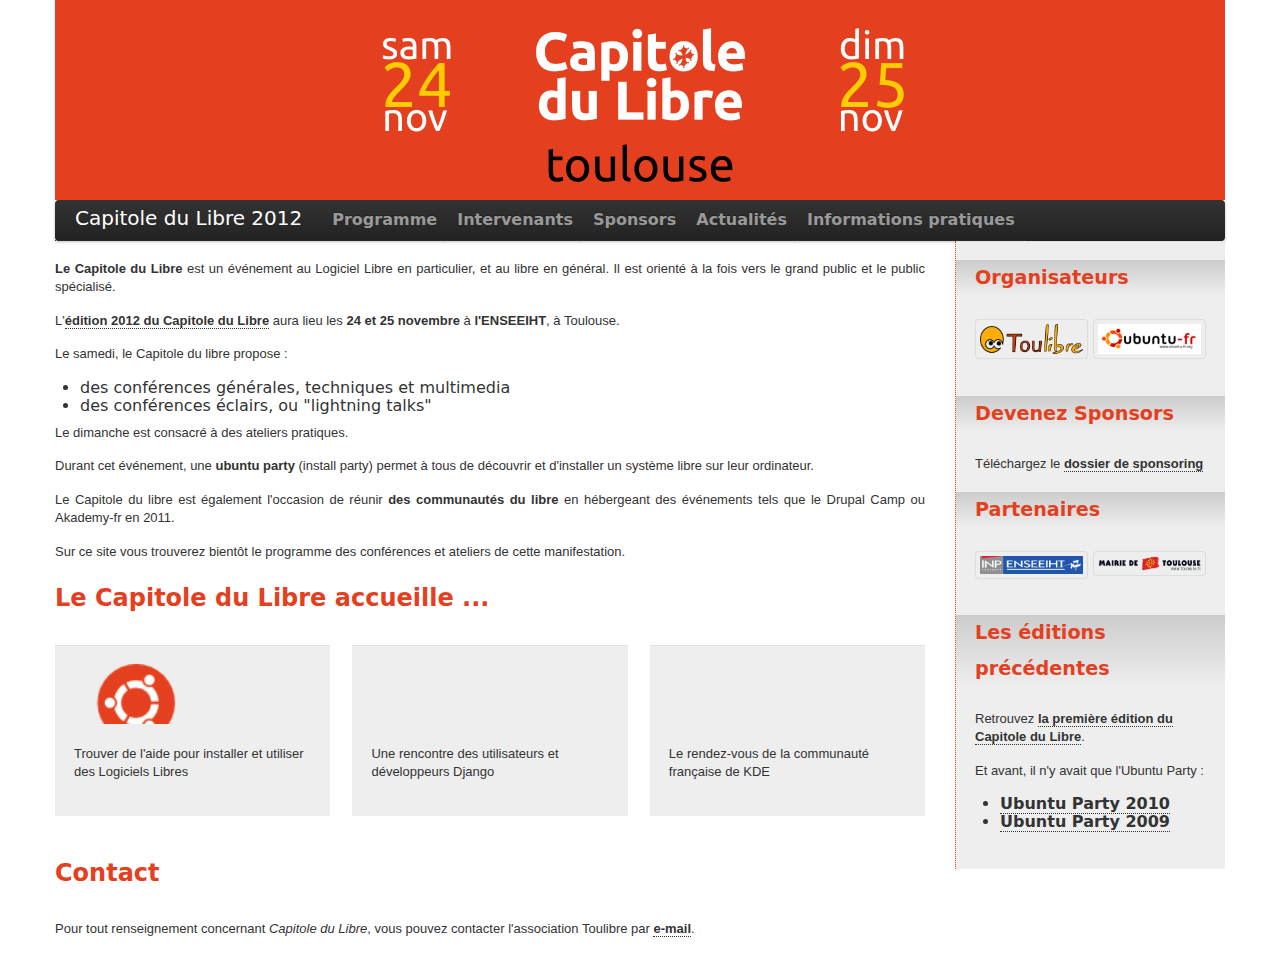
==== 2012/index.html @ dafd65d4 "Barre de navigation." ====
<html>
    
    <head>
    <meta http-equiv="content-type" content="text/html; charset=utf-8">
    <title>Capitole du Libre 2012</title>

	<meta name="keywords" content="toulouse, toulibre, drupal, ubuntu, kde, akademy, drupalcamp, ubuntu-party, logiciel libre">
    <meta name="description" content="Le Capitole du libre est l'événement toulousain majeur autour du Logiciel Libre. L'édition 2012 aura lieu les 24 et 25 novembre. ">
    <meta content="index,follow" name="robots">
    <link href="images/favicon.ico" rel="shortcut icon">
    <link href="css/bootstrap.min.css" type="text/css" rel="stylesheet" media="all">
    <link href="css/bootstrap-responsive.min.css" type="text/css" rel="stylesheet" media="all">
    <link href="css/styles.css" type="text/css" rel="stylesheet" media="screen">

    <link rel="profile" href="http://microformats.org/profile/hcalendar">

    </head>
<body>

<div class="container">

	<div class="row">
        <div id="header" class="span12">
            <a href="#" alt="accueil"><img src="images/logo-cdl2012.png" class="align-center" alt="Logo capitole du libre" /></a>
            <h1 class="hidden">Capitole du Libre</h1>
            <p class="hidden">24-25 novembre 2012</p>
            <p class="hidden">ENSEEIHT, Toulouse</p>
        </div>
	</div><!-- end #header -->
    
    <div class="navbar">
        <div class="navbar-inner">
            <div class="container">
                <a href="#" class="brand">Capitole du Libre 2012</a>
                <ul class="nav">
                    <li><a href="#">Programme</a></li>
                    <li><a href="#">Intervenants</a></li>
                    <li><a href="#">Sponsors</a></li>
                    <li><a href="#">Actualités</a></li>
                    <li><a href="#">Informations pratiques</a></li>
                </ul>
            </div>
        </div>
    </div>
    
	<div id="main" class="row">
        <div id="content" class="span9">
        
<!--
        <div class="row-fluid">
            <div class="span6">
-->
                <section id="description" class="vevent">
                    <p><strong class="summary">Le Capitole du Libre</strong> est un événement au Logiciel Libre en particulier, et au libre en général. Il est orienté à la fois vers le grand public et le public spécialisé.</p>
                    <p>L'<a href="http://www.capitoledulibre.org/2012/" class="url" name="Capitole du libre 2012" title="Capitole du libre 2012">édition 2012 du Capitole du Libre</a> aura lieu les <strong class="dtstart">24 et 25 novembre</strong> à <strong>l'ENSEEIHT</strong>, à Toulouse.</p>
                    
                    <p>Le samedi, le Capitole du libre propose&nbsp;:</p>
                    <ul>
                        <li>des conférences générales, techniques et multimedia</li>
                        <li>des conférences éclairs, ou "lightning talks"</li>
                    </ul>
                    <p>Le dimanche est consacré à des ateliers pratiques.</p>
                    <p>Durant cet événement, une <strong>ubuntu party</strong> (install party) permet à tous de découvrir et d'installer un système libre sur leur ordinateur.</p>
                    <p>Le Capitole du libre est également l'occasion de réunir <strong>des communautés du libre</strong> en hébergeant des événements tels que le Drupal Camp ou Akademy-fr en 2011.</p>
                    <p>Sur ce site vous trouverez bientôt le programme des conférences et ateliers de cette manifestation.</p>
                </section>
<!--            </div>

            <div class="span6">
                <section id="actus">
                </section>
            </div>

        </div>
-->            
        <section id="community-events">
        <h2>Le Capitole du Libre accueille ...</h2>
        <div class="community-events row-fluid">
            <div id="upt" class="community-event span4">
                <div class="well">
                <h3 class="hide-text">Ubuntu Party</h3>
                <p>Trouver de l'aide pour installer et utiliser des Logiciels Libres</p>
                </div>
            </div>
            
            <div id="djangofr" class="community-event span4">
                <div class="well">
                <h3 class="hide-text">Rencontre Django FR</h3>
                <p>Une rencontre des utilisateurs et développeurs Django</p>
                </div>
            </div>

            <div id="akademyfr" class="community-event span4">
                <div class="well">
                <h3 class="hide-text">Akademy-fr</h3>
                <p>Le rendez-vous de la communauté française de KDE</p>
                </div>
            </div>
        </div>
        </section>

        <section id="infos">
            <h2>Contact</h2>
            <p>Pour tout renseignement concernant <em>Capitole du Libre</em>, vous pouvez contacter l'association Toulibre par <a href="mailto:contact@toulibre.org">e-mail</a>.</p>
        </section>
            
        </div><!-- end #content -->
        <div id="sidebar" class="span3">
            <div class="well ">
            <section id="orga">
                <h2>Organisateurs</h2>
                <ul class="logos thumbnails row-fluid">
                    <li class="span6"><a class="thumbnail" href="http://www.toulibre.org/" target="_blank">
                        <img src="images/toulibre.png" width="155" height="45" alt="logo Toulibre"></a></li>
                    <li class="span6"><a class="thumbnail" href="http://www.ubuntu-fr.org/" target="_blank">
                        <img src="images/ubuntu-fr.png" width="155" height="46" alt="logo ubuntu-fr"></a></li>
                </ul>

            </section>
           
<!--        <section id="sponsors">
                <h2>Sponsors</h2>
     
                <ul class="logos thumbnails row-fluid">

                    <li class="span6"><a class="thumbnail" href="http://www.toulouse.fr/" target="_blank">
                        <img src="images/logo-toulouse.png" width="150" height="22" alt="Logo Toulouse" /></a></li>
                </ul>
            </section>
-->
            <section id="devenir-sponsors">
                <h2>Devenez Sponsors</h2>
                <p>Téléchargez le <a href="files/capitole-du-libre-sponsoring.pdf" title="Dossier de sponsoring du Capitole du libre" alt="Dossier de sponsoring du Capitole du libre">dossier de sponsoring</a></p>
            </section>
            
            <section id="partners">
                <h2>Partenaires</h2>
                <ul class="logos thumbnails row-fluid">

                    <li class="span6"><a class="thumbnail" href="http://www.enseeiht.fr/" target="_blank">
                        <img src="images/enseeiht.png" width="155" height="27" alt="Logo ENSEEIHT" /></a></li>
                    <li class="span6"><a class="thumbnail" href="http://www.toulouse.fr/" target="_blank">
                        <img src="images/logo-toulouse.png" width="150" height="22" alt="Logo Toulouse" /></a></li>
                </ul>
            </section>
            
            <section id="editions-precedentes">
                <h2>Les éditions précédentes</h2>
                <p>Retrouvez <a href="/2011" alt="Capitole du libre 2011">la première édition du Capitole du Libre</a>.</p>
                <p>Et avant, il n'y avait que l'Ubuntu Party&nbsp;:</p>
                <ul>
                    <li><a href="http://www.toulibre.org/ubuntuparty2010" alt="Ubuntu Party 2010">Ubuntu Party 2010</a></li>
                    <li><a href="http://www.toulibre.org/ubuntuparty2009" alt="Ubuntu Party 2009">Ubuntu Party 2009</a></li>			
                </ul>
            </section>
            
            </div>
            
        </div><!-- end #sidebar -->
    </div>
</div>

</body></html>
---- 2012/css/styles.css ----
body {
	font-family: sans;
	font-size: 100%;
	margin-top: 0;
    color: #333;
}
a:link, a:visited {
	color: #333;
	font-weight: bold;
	text-decoration: none;
	border-bottom: 1px dotted #333;
}
a:hover {
	color: #E4401F;
	border-bottom:1px dotted #E4401F;
}


#header a,
.logos a {
    border-bottom: 0px;
}

section, p, h1, h2, h3, h4, h5, h6 {
    margin-bottom: 1.2em;
}
h1, h2 { color: #E4401F; }

.hidden {
    font: 0pt/0 a;
    margin-top: -1px;
    margin-left: -1px;
    color: transparent;
}
.navbar {
    margin-bottom: 0;
}

/* homepage *
  --------- */

#cdl2012 p {
	text-align: center;
	background: #e4401f;
    -moz-box-shadow: -10px 10px 10px 0px #9b9b9b;
    -webkit-box-shadow: -10px 10px 10px 0px #9b9b9b;
    -o-box-shadow: -10px 10px 10px 0px #9b9b9b;
    box-shadow: -10px 10px 10px 0px #9b9b9b;
    -o-border-radius: 10px;
    -moz-border-radius: 10px;
    -webkit-border-radius: 10px;
    border-radius: 10px;
	padding: 1em 0.5em;
	height: 50px;
}
#cdl2012 p a {
	display: block;
	font-size: 1.3em;
	border-bottom: none;
	color: #FFFFFF;
	line-height: 1.5em;
}
#cdl2012 p a span {
	display: block;
	color: #ffcc00;
}
#cdl2012 p a:hover span {
	font-size: 1.5em;
}

/* header *
  ------- */
  
#header {
	text-align: center;
	background-color: #E4401F;
	min-height: auto;
}
#header img {
	max-width: 100%;
}
#header, #header h1, #header h2 {
	color: #FFFFFF;
}

/* content *
  -------- */

#content {
    padding-top: 19px;
}
#description {
	text-align: justify;
	line-height: 150%;
}
#infos {
	clear: both;
}

.community-event h3 {
    background: url('../images/upt.png') no-repeat top center transparent;
    background-size: 90% auto;
    height: 60px;
}
#djangofr h3 {
	background-image: url('../images/django-fr.png');
}
#akademyfr h3 {
	background-image: url('../images/akademy-fr.png');
}
#upt h3 {
	background-image: url('../images/upt.png');
}

/* sidebar *
  -------- */

#sidebar .well {
    border-left: 1px dotted #E4401F;
}
.well {
    border: none;
    -o-border-radius: 0;
    -moz-border-radius: 0;
    -webkit-border-radius: 0;
    border-radius: 0;
    background-color: #eeeeee;
}
#sidebar h2 {
    font-size: 1.2em;
    background-color: #eeeeee;
    margin-left: -19px;
    margin-right: -19px;
    padding-left: 19px;
    padding-right: 19px;
    background: #cccccc; /* Old browsers */
    background: -moz-linear-gradient(top,  #cccccc 0%, #eeeeee 100%); /* FF3.6+ */
    background: -webkit-gradient(linear, left top, left bottom, color-stop(0%,#cccccc), color-stop(100%,#eeeeee)); /* Chrome,Safari4+ */
    background: -webkit-linear-gradient(top,  #cccccc 0%,#eeeeee 100%); /* Chrome10+,Safari5.1+ */
    background: -o-linear-gradient(top,  #cccccc 0%,#eeeeee 100%); /* Opera 11.10+ */
    background: -ms-linear-gradient(top,  #cccccc 0%,#eeeeee 100%); /* IE10+ */
    background: linear-gradient(to bottom,  #cccccc 0%,#eeeeee 100%); /* W3C */
    filter: progid:DXImageTransform.Microsoft.gradient( startColorstr='#cccccc', endColorstr='#eeeeee',GradientType=0 ); /* IE6-9 */
}
.thumbnails.row-fluid {
    margin-left: 0;
}

.image-left {
	float: left; 
	margin: 0 1em 0.5em 0;
	font-size: 85%;
	font-style: italic;
}
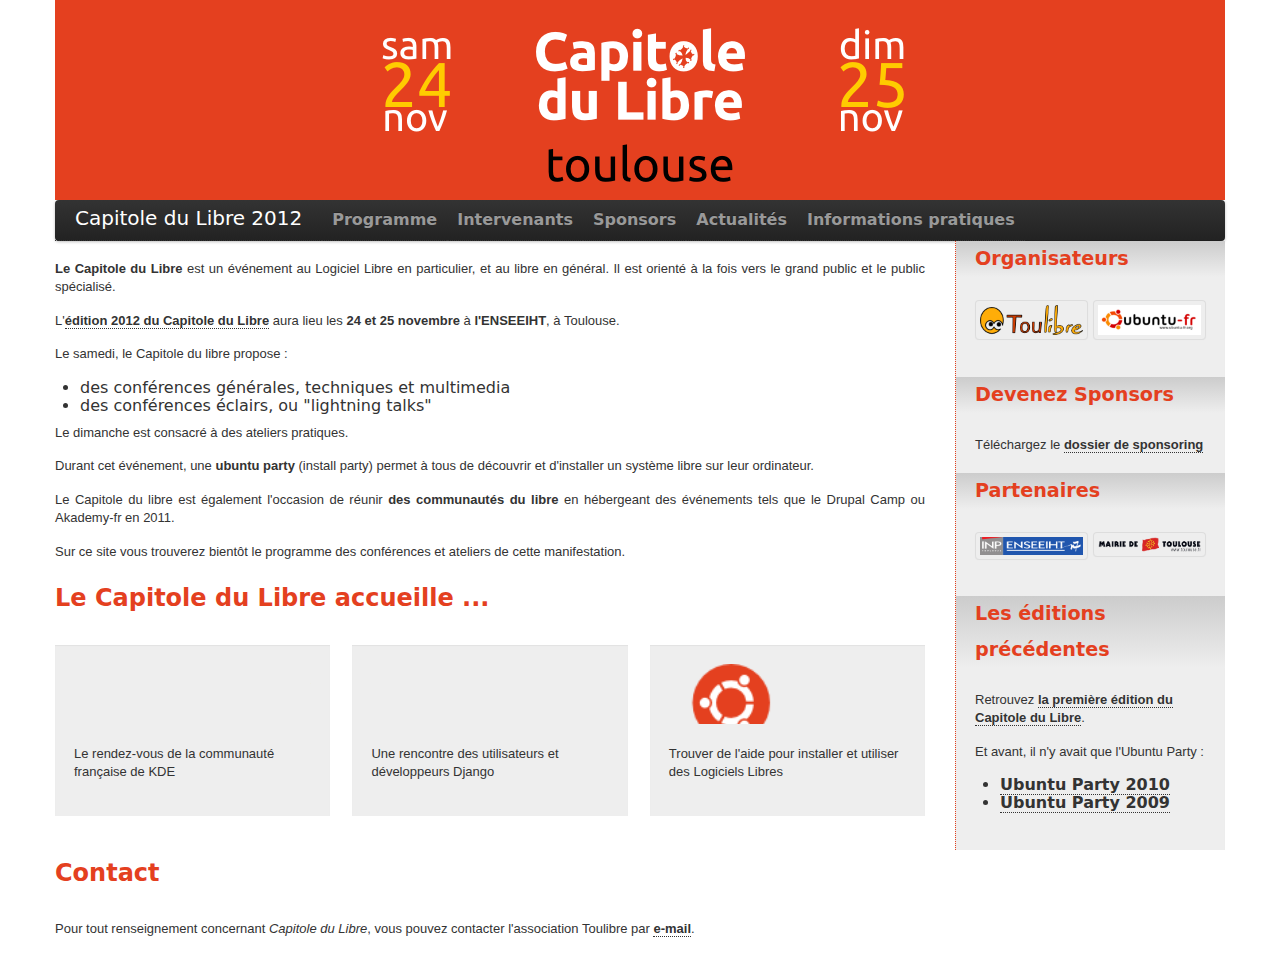
==== commit 4a5186f2: "Inverse akademyfr et ubuntuparty." ====
--- a/2012/index.html
+++ b/2012/index.html
@@ -76,6 +76,19 @@
         <section id="community-events">
         <h2>Le Capitole du Libre accueille ...</h2>
         <div class="community-events row-fluid">
+            <div id="akademyfr" class="community-event span4">
+                <div class="well">
+                <h3 class="hide-text">Akademy-fr</h3>
+                <p>Le rendez-vous de la communauté française de KDE</p>
+                </div>
+            </div>
+            <div id="djangofr" class="community-event span4">
+                <div class="well">
+                <h3 class="hide-text">Rencontre Django FR</h3>
+                <p>Une rencontre des utilisateurs et développeurs Django</p>
+                </div>
+            </div>
+
             <div id="upt" class="community-event span4">
                 <div class="well">
                 <h3 class="hide-text">Ubuntu Party</h3>
@@ -83,19 +96,6 @@
                 </div>
             </div>
             
-            <div id="djangofr" class="community-event span4">
-                <div class="well">
-                <h3 class="hide-text">Rencontre Django FR</h3>
-                <p>Une rencontre des utilisateurs et développeurs Django</p>
-                </div>
-            </div>
-
-            <div id="akademyfr" class="community-event span4">
-                <div class="well">
-                <h3 class="hide-text">Akademy-fr</h3>
-                <p>Le rendez-vous de la communauté française de KDE</p>
-                </div>
-            </div>
         </div>
         </section>
 
--- a/2012/css/styles.css
+++ b/2012/css/styles.css
@@ -117,6 +117,7 @@
 
 #sidebar .well {
     border-left: 1px dotted #E4401F;
+    padding-top: 0px;
 }
 .well {
     border: none;
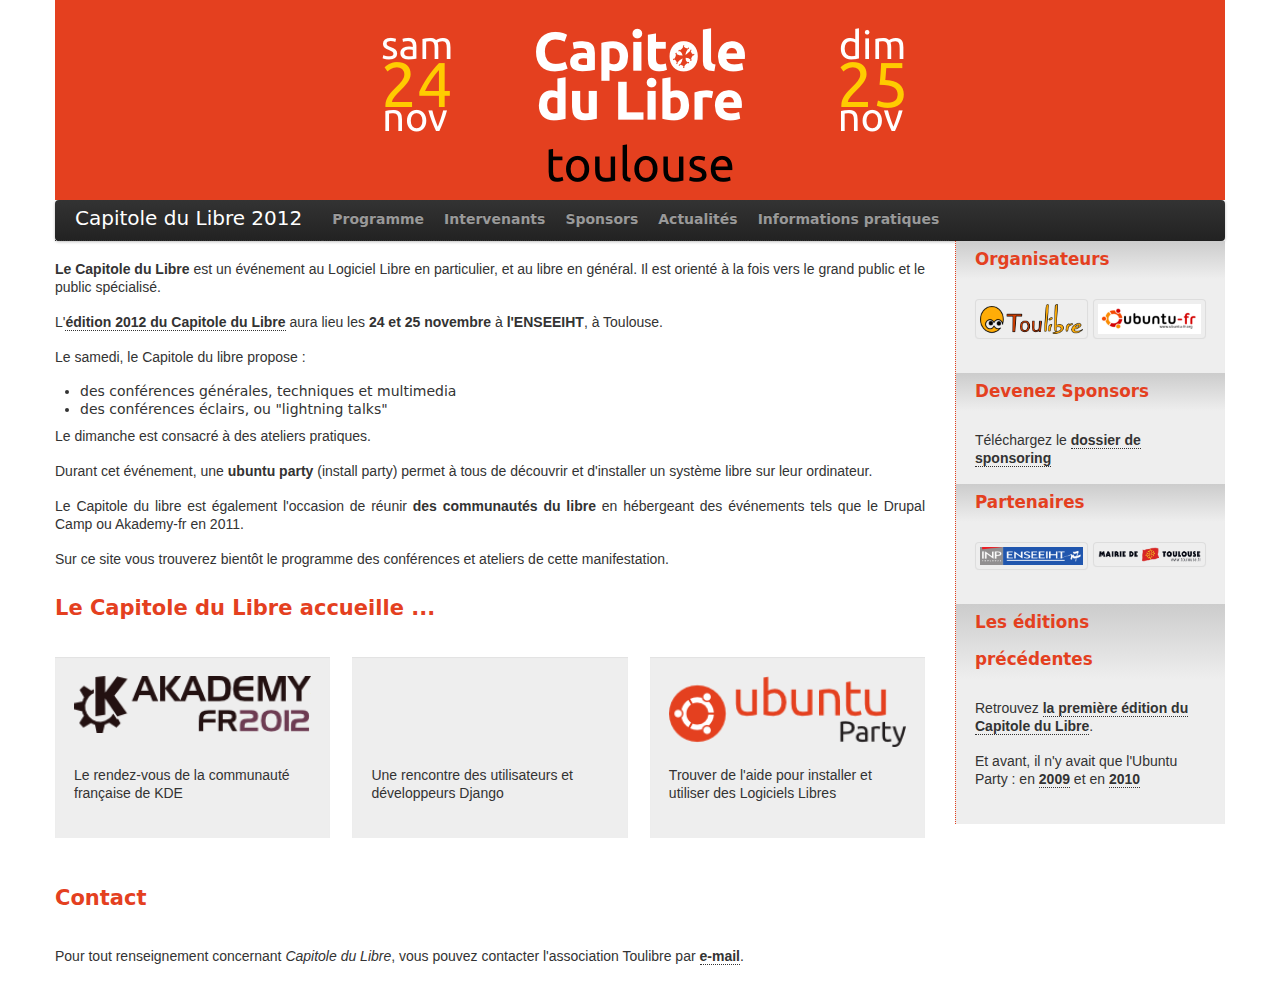
==== commit 73e00a95: "FIX font size." ====
--- a/2012/index.html
+++ b/2012/index.html
@@ -147,11 +147,7 @@
             <section id="editions-precedentes">
                 <h2>Les éditions précédentes</h2>
                 <p>Retrouvez <a href="/2011" alt="Capitole du libre 2011">la première édition du Capitole du Libre</a>.</p>
-                <p>Et avant, il n'y avait que l'Ubuntu Party&nbsp;:</p>
-                <ul>
-                    <li><a href="http://www.toulibre.org/ubuntuparty2010" alt="Ubuntu Party 2010">Ubuntu Party 2010</a></li>
-                    <li><a href="http://www.toulibre.org/ubuntuparty2009" alt="Ubuntu Party 2009">Ubuntu Party 2009</a></li>			
-                </ul>
+                <p>Et avant, il n'y avait que l'Ubuntu Party&nbsp;: en <a href="http://www.toulibre.org/ubuntuparty2009" alt="Ubuntu Party 2009">2009</a> et en <a href="http://www.toulibre.org/ubuntuparty2010" alt="Ubuntu Party 2010">2010</a></p>
             </section>
             
             </div>
--- a/2012/css/styles.css
+++ b/2012/css/styles.css
@@ -1,155 +1,211 @@
 body {
-	font-family: sans;
-	font-size: 100%;
-	margin-top: 0;
-    color: #333;
+  font-family: sans;
+  font-size: 14px;
+  margin-top: 0;
+  color: #333;
 }
 a:link, a:visited {
-	color: #333;
-	font-weight: bold;
-	text-decoration: none;
-	border-bottom: 1px dotted #333;
+  color: #333;
+  font-weight: bold;
+  text-decoration: none;
+  border-bottom: 1px dotted #333;
 }
 a:hover {
-	color: #E4401F;
-	border-bottom:1px dotted #E4401F;
-}
-
+  color: #E4401F;
+  border-bottom:1px dotted #E4401F;
+}
+p,
+h1,
+h2,
+h3,
+h4,
+h5,
+h6 {
+  margin-bottom: 1.2em;
+}
+p {
+  font-size: 100%;
+}
+p small {
+  font-size: 62.75%;
+}
+h1 {
+  font-size: 187.5%;
+  line-height: 2.25em;
+}
+h1 small {
+  font-size: 112.5%;
+}
+h2 {
+  font-size: 150%;
+  line-height: 2.25em;
+}
+h2 small {
+  font-size: 112.5%;
+}
+h3 {
+  line-height: 1.6875em;
+  font-size: 112.5%;
+}
+h3 small {
+  font-size: 87.5%;
+}
+h4,
+h5,
+h6 {
+  line-height: 1.125em;
+}
+h4 {
+  font-size: 100%;
+}
+h4 small {
+  font-size: 75%;
+}
+h5 {
+  font-size: 75%;
+}
+h6 {
+  font-size: 68.75%;
+  color: #999999;
+  text-transform: uppercase;
+}
 
 #header a,
 .logos a {
-    border-bottom: 0px;
+  border-bottom: 0px;
 }
 
 section, p, h1, h2, h3, h4, h5, h6 {
-    margin-bottom: 1.2em;
+  margin-bottom: 1.2em;
 }
 h1, h2 { color: #E4401F; }
 
 .hidden {
-    font: 0pt/0 a;
-    margin-top: -1px;
-    margin-left: -1px;
-    color: transparent;
+  font: 0pt/0 a;
+  margin-top: -1px;
+  margin-left: -1px;
+  color: transparent;
 }
 .navbar {
-    margin-bottom: 0;
+  margin-bottom: 0;
 }
 
 /* homepage *
   --------- */
 
 #cdl2012 p {
-	text-align: center;
-	background: #e4401f;
-    -moz-box-shadow: -10px 10px 10px 0px #9b9b9b;
-    -webkit-box-shadow: -10px 10px 10px 0px #9b9b9b;
-    -o-box-shadow: -10px 10px 10px 0px #9b9b9b;
-    box-shadow: -10px 10px 10px 0px #9b9b9b;
-    -o-border-radius: 10px;
-    -moz-border-radius: 10px;
-    -webkit-border-radius: 10px;
-    border-radius: 10px;
-	padding: 1em 0.5em;
-	height: 50px;
+  text-align: center;
+  background: #e4401f;
+  -moz-box-shadow: -10px 10px 10px 0px #9b9b9b;
+  -webkit-box-shadow: -10px 10px 10px 0px #9b9b9b;
+  -o-box-shadow: -10px 10px 10px 0px #9b9b9b;
+  box-shadow: -10px 10px 10px 0px #9b9b9b;
+  -o-border-radius: 10px;
+  -moz-border-radius: 10px;
+  -webkit-border-radius: 10px;
+  border-radius: 10px;
+  padding: 1em 0.5em;
+  height: 50px;
 }
 #cdl2012 p a {
-	display: block;
-	font-size: 1.3em;
-	border-bottom: none;
-	color: #FFFFFF;
-	line-height: 1.5em;
+  display: block;
+  font-size: 1.3em;
+  border-bottom: none;
+  color: #FFFFFF;
+  line-height: 1.5em;
 }
 #cdl2012 p a span {
-	display: block;
-	color: #ffcc00;
+  display: block;
+  color: #ffcc00;
 }
 #cdl2012 p a:hover span {
-	font-size: 1.5em;
+  font-size: 1.5em;
 }
 
 /* header *
   ------- */
   
 #header {
-	text-align: center;
-	background-color: #E4401F;
-	min-height: auto;
+  text-align: center;
+  background-color: #E4401F;
+  min-height: auto;
 }
 #header img {
-	max-width: 100%;
+  max-width: 100%;
 }
 #header, #header h1, #header h2 {
-	color: #FFFFFF;
+  color: #FFFFFF;
 }
 
 /* content *
   -------- */
 
 #content {
-    padding-top: 19px;
+  padding-top: 19px;
 }
 #description {
-	text-align: justify;
-	line-height: 150%;
+  text-align: justify;
+  line-height: 150%;
 }
 #infos {
-	clear: both;
+  clear: both;
 }
 
 .community-event h3 {
-    background: url('../images/upt.png') no-repeat top center transparent;
-    background-size: 90% auto;
-    height: 60px;
+  background: url('../images/upt.png') no-repeat top center transparent;
+  background-size: 100% auto;
+  min-height: 90px;
+  max-width: 300px;
+  margin-bottom: 0;
 }
 #djangofr h3 {
-	background-image: url('../images/django-fr.png');
+  background-image: url('../images/django-fr.png');
 }
 #akademyfr h3 {
-	background-image: url('../images/akademy-fr.png');
+  background-image: url('../images/akademy-fr.png');
 }
 #upt h3 {
-	background-image: url('../images/upt.png');
+  background-image: url('../images/upt.png');
 }
 
 /* sidebar *
   -------- */
 
 #sidebar .well {
-    border-left: 1px dotted #E4401F;
-    padding-top: 0px;
+  border-left: 1px dotted #E4401F;
+  padding-top: 0px;
 }
 .well {
-    border: none;
-    -o-border-radius: 0;
-    -moz-border-radius: 0;
-    -webkit-border-radius: 0;
-    border-radius: 0;
-    background-color: #eeeeee;
+  border: none;
+  -o-border-radius: 0;
+  -moz-border-radius: 0;
+  -webkit-border-radius: 0;
+  border-radius: 0;
+  background-color: #eeeeee;
 }
 #sidebar h2 {
-    font-size: 1.2em;
-    background-color: #eeeeee;
-    margin-left: -19px;
-    margin-right: -19px;
-    padding-left: 19px;
-    padding-right: 19px;
-    background: #cccccc; /* Old browsers */
-    background: -moz-linear-gradient(top,  #cccccc 0%, #eeeeee 100%); /* FF3.6+ */
-    background: -webkit-gradient(linear, left top, left bottom, color-stop(0%,#cccccc), color-stop(100%,#eeeeee)); /* Chrome,Safari4+ */
-    background: -webkit-linear-gradient(top,  #cccccc 0%,#eeeeee 100%); /* Chrome10+,Safari5.1+ */
-    background: -o-linear-gradient(top,  #cccccc 0%,#eeeeee 100%); /* Opera 11.10+ */
-    background: -ms-linear-gradient(top,  #cccccc 0%,#eeeeee 100%); /* IE10+ */
-    background: linear-gradient(to bottom,  #cccccc 0%,#eeeeee 100%); /* W3C */
-    filter: progid:DXImageTransform.Microsoft.gradient( startColorstr='#cccccc', endColorstr='#eeeeee',GradientType=0 ); /* IE6-9 */
+  font-size: 1.2em;
+  background-color: #eeeeee;
+  margin-left: -19px;
+  margin-right: -19px;
+  padding-left: 19px;
+  padding-right: 19px;
+  background: #cccccc; /* Old browsers */
+  background: -moz-linear-gradient(top,  #cccccc 0%, #eeeeee 100%); /* FF3.6+ */
+  background: -webkit-gradient(linear, left top, left bottom, color-stop(0%,#cccccc), color-stop(100%,#eeeeee)); /* Chrome,Safari4+ */
+  background: -webkit-linear-gradient(top,  #cccccc 0%,#eeeeee 100%); /* Chrome10+,Safari5.1+ */
+  background: -o-linear-gradient(top,  #cccccc 0%,#eeeeee 100%); /* Opera 11.10+ */
+  background: -ms-linear-gradient(top,  #cccccc 0%,#eeeeee 100%); /* IE10+ */
+  background: linear-gradient(to bottom,  #cccccc 0%,#eeeeee 100%); /* W3C */
+  filter: progid:DXImageTransform.Microsoft.gradient( startColorstr='#cccccc', endColorstr='#eeeeee',GradientType=0 ); /* IE6-9 */
 }
 .thumbnails.row-fluid {
-    margin-left: 0;
+  margin-left: 0;
 }
 
 .image-left {
-	float: left; 
-	margin: 0 1em 0.5em 0;
-	font-size: 85%;
-	font-style: italic;
-}
+  float: left; 
+  margin: 0 1em 0.5em 0;
+  font-size: 85%;
+  font-style: italic;
+}
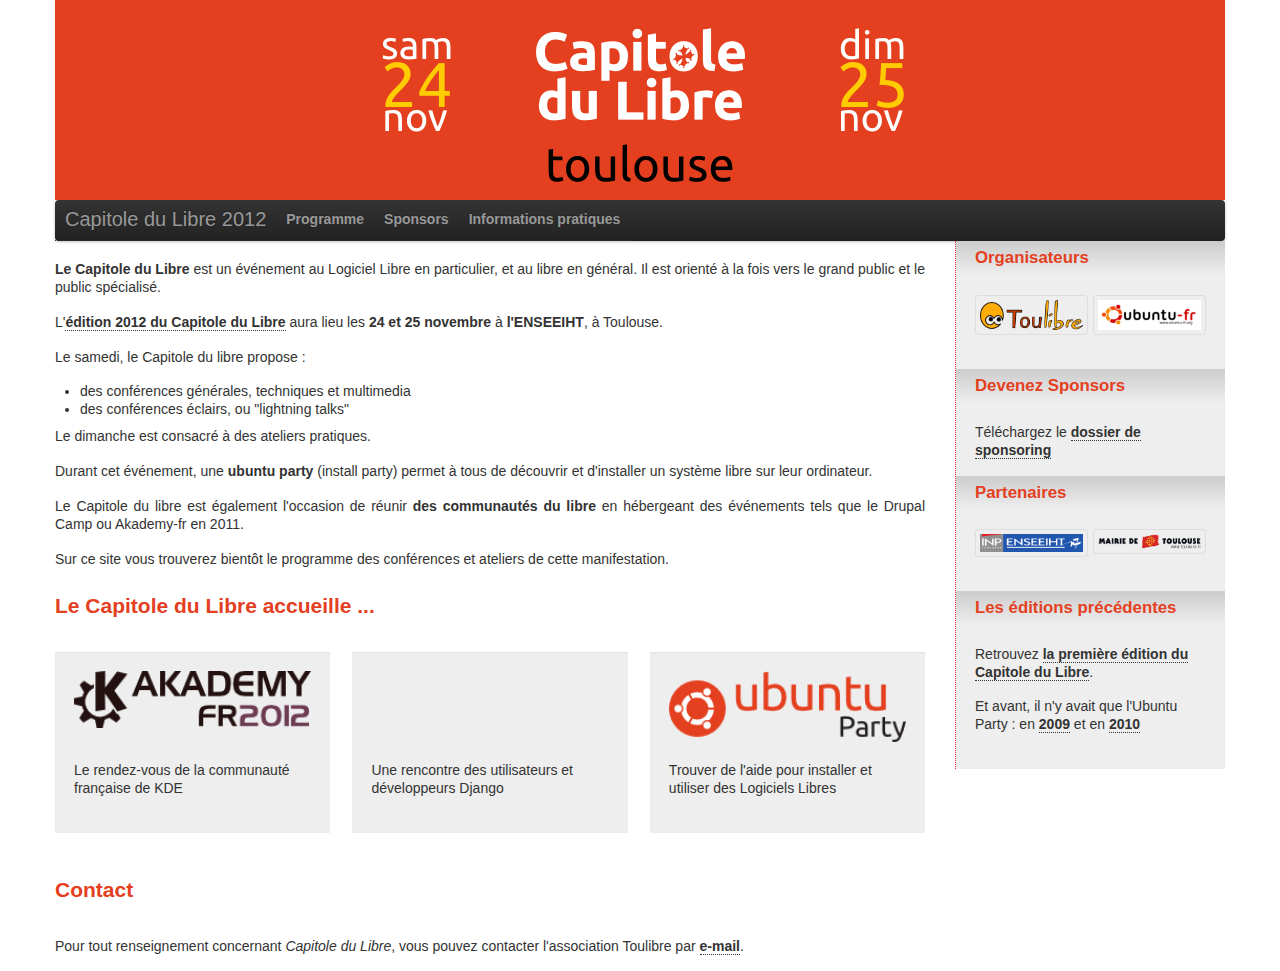
==== commit ce7be520: "Page informations." ====
--- a/2012/index.html
+++ b/2012/index.html
@@ -31,13 +31,13 @@
     <div class="navbar">
         <div class="navbar-inner">
             <div class="container">
-                <a href="#" class="brand">Capitole du Libre 2012</a>
                 <ul class="nav">
-                    <li><a href="#">Programme</a></li>
-                    <li><a href="#">Intervenants</a></li>
-                    <li><a href="#">Sponsors</a></li>
-                    <li><a href="#">Actualités</a></li>
-                    <li><a href="#">Informations pratiques</a></li>
+					<li><a href="index.html" class="brand">Capitole du Libre 2012</a></li>
+                    <li><a href="programme.html">Programme</a></li>
+                    <!--<li><a href="intervenants.html">Intervenants</a></li>-->
+                    <li><a href="sponsors.html">Sponsors</a></li>
+                    <!--<li><a href="actualites.html">Actualités</a></li>-->
+                    <li><a href="infos.html">Informations pratiques</a></li>
                 </ul>
             </div>
         </div>
--- a/2012/css/styles.css
+++ b/2012/css/styles.css
@@ -1,5 +1,4 @@
 body {
-  font-family: sans;
   font-size: 14px;
   margin-top: 0;
   color: #333;
@@ -21,7 +20,7 @@
 h4,
 h5,
 h6 {
-  margin-bottom: 1.2em;
+  margin-bottom: 0.75em;
 }
 p {
   font-size: 100%;
@@ -31,14 +30,14 @@
 }
 h1 {
   font-size: 187.5%;
-  line-height: 2.25em;
+  line-height: 2em;
 }
 h1 small {
   font-size: 112.5%;
 }
 h2 {
   font-size: 150%;
-  line-height: 2.25em;
+  line-height: 2em;
 }
 h2 small {
   font-size: 112.5%;
@@ -69,7 +68,12 @@
   color: #999999;
   text-transform: uppercase;
 }
-
+li {
+  font-size: 100%;
+}
+ul ul li {
+	list-style-type: circle;
+}
 #header a,
 .logos a {
   border-bottom: 0px;
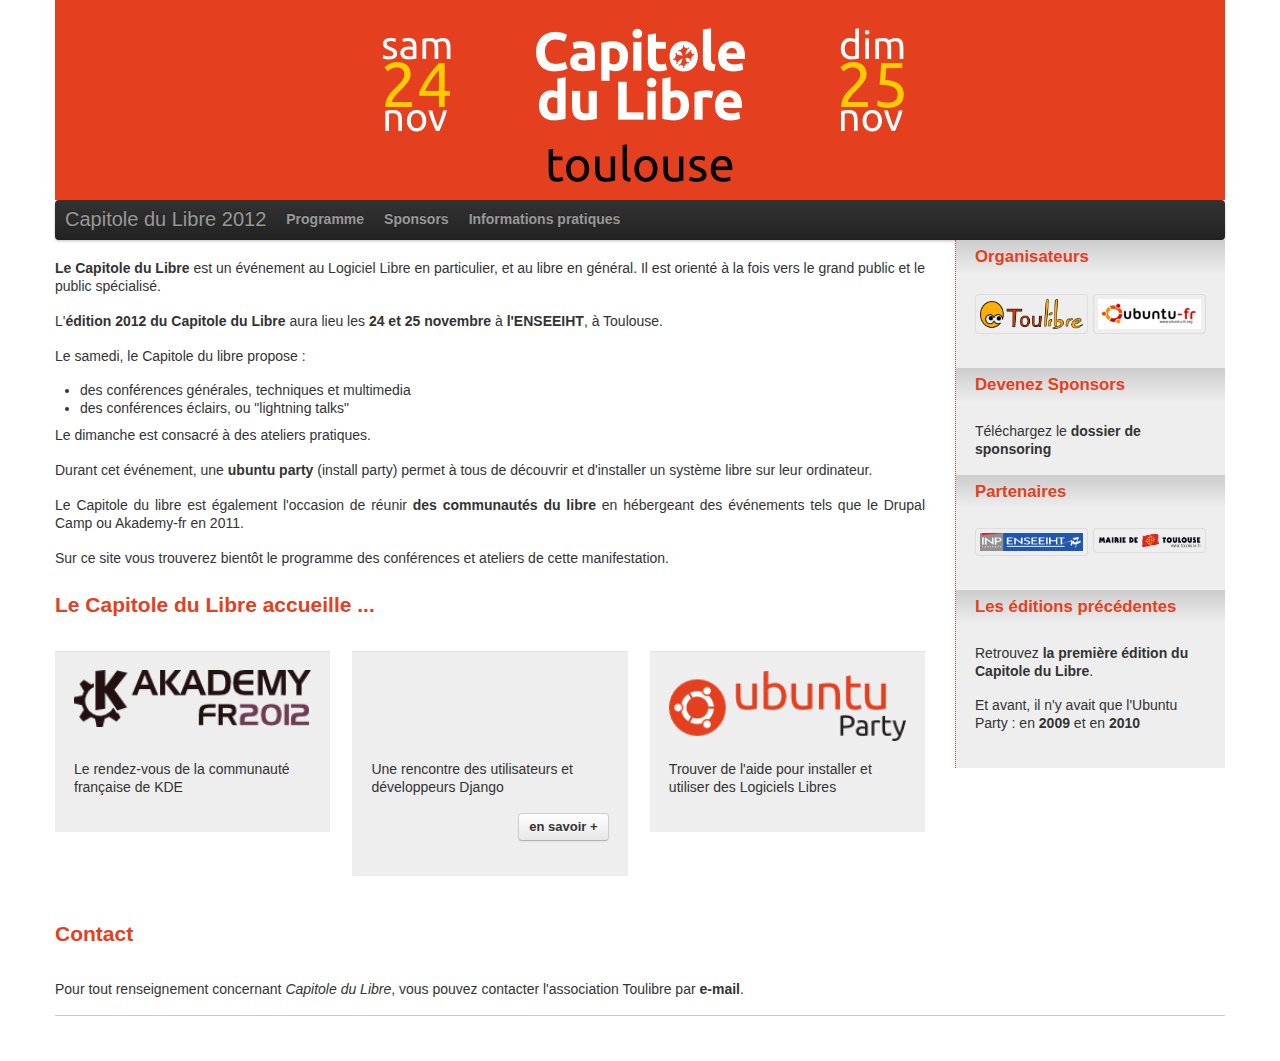
==== commit ca34bcab: "Ajout lien Django rencontres, ajout footer." ====
--- a/2012/index.html
+++ b/2012/index.html
@@ -86,6 +86,7 @@
                 <div class="well">
                 <h3 class="hide-text">Rencontre Django FR</h3>
                 <p>Une rencontre des utilisateurs et développeurs Django</p>
+                <p class="align-right"><a class="btn" target="_blank" href="http://rencontres.django-fr.org/2012/tolosa/" alt="Rencontres Django 2012: Tolosa">en savoir +</a></p>
                 </div>
             </div>
 
@@ -153,7 +154,11 @@
             </div>
             
         </div><!-- end #sidebar -->
-    </div>
+    </div><!-- end #main -->
+    
+    <footer class="footer">
+		<p></p>
+    </footer>
 </div>
 
 </body></html>
--- a/2012/css/styles.css
+++ b/2012/css/styles.css
@@ -6,12 +6,9 @@
 a:link, a:visited {
   color: #333;
   font-weight: bold;
-  text-decoration: none;
-  border-bottom: 1px dotted #333;
 }
 a:hover {
   color: #E4401F;
-  border-bottom:1px dotted #E4401F;
 }
 p,
 h1,
@@ -92,6 +89,9 @@
 }
 .navbar {
   margin-bottom: 0;
+}
+.align-right {
+  text-align: right;
 }
 
 /* homepage *
@@ -213,3 +213,11 @@
   font-size: 85%;
   font-style: italic;
 }
+
+/* Footer *
+ * ------ */
+
+footer {
+	padding: 1em 0;
+	border-top: 1px solid #CCC;
+}
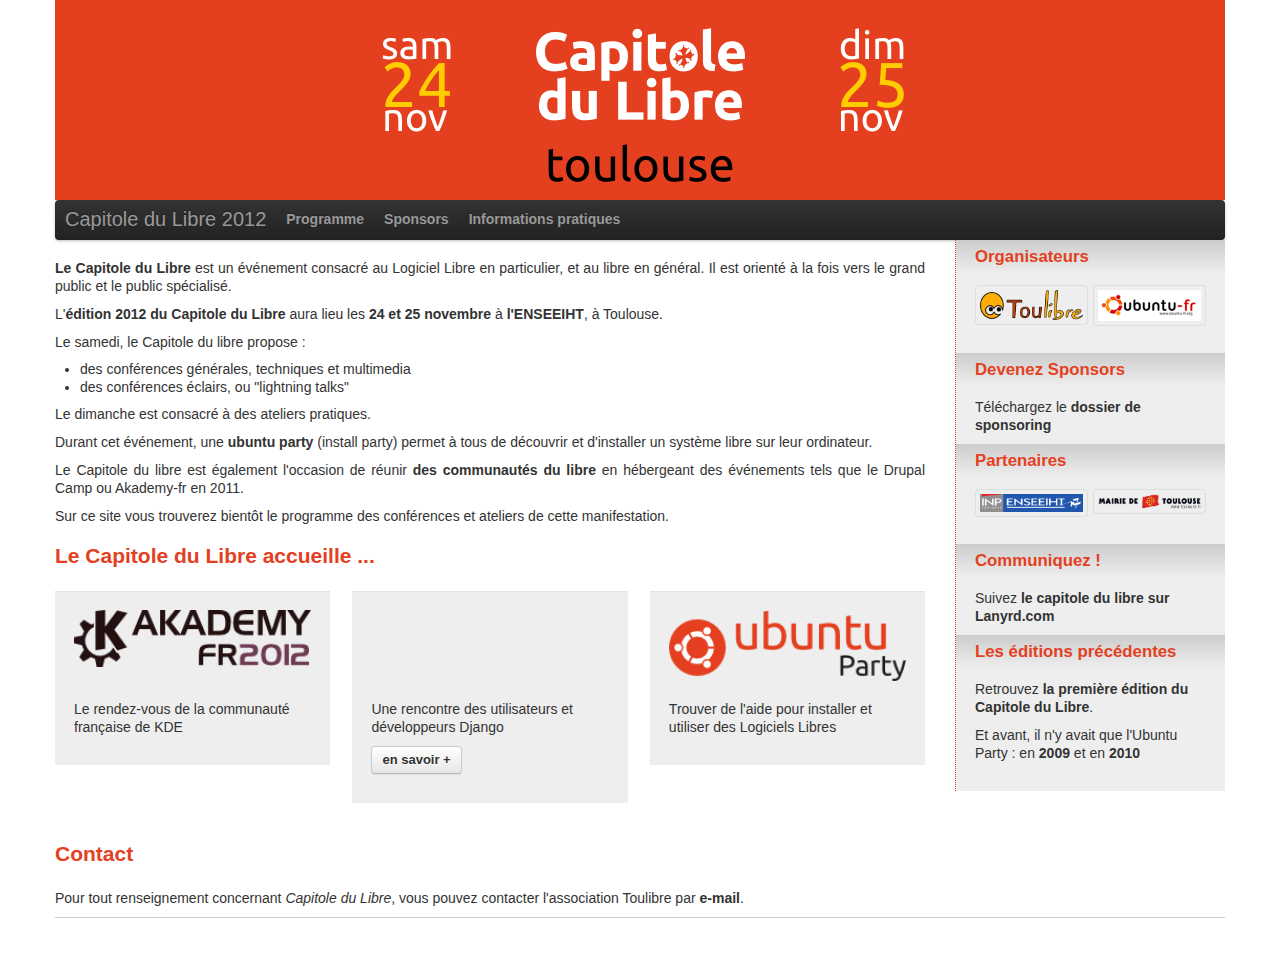
==== commit da6518a6: "Ajout précisions programme." ====
--- a/2012/index.html
+++ b/2012/index.html
@@ -1,10 +1,11 @@
+<!DOCTYPE html>
 <html>
     
     <head>
     <meta http-equiv="content-type" content="text/html; charset=utf-8">
     <title>Capitole du Libre 2012</title>
 
-	<meta name="keywords" content="toulouse, toulibre, drupal, ubuntu, kde, akademy, drupalcamp, ubuntu-party, logiciel libre">
+	<meta name="keywords" content="toulouse, toulibre, django, ubuntu, kde, akademy, djangocon, ubuntu-party, logiciel libre">
     <meta name="description" content="Le Capitole du libre est l'événement toulousain majeur autour du Logiciel Libre. L'édition 2012 aura lieu les 24 et 25 novembre. ">
     <meta content="index,follow" name="robots">
     <link href="images/favicon.ico" rel="shortcut icon">
@@ -51,8 +52,8 @@
             <div class="span6">
 -->
                 <section id="description" class="vevent">
-                    <p><strong class="summary">Le Capitole du Libre</strong> est un événement au Logiciel Libre en particulier, et au libre en général. Il est orienté à la fois vers le grand public et le public spécialisé.</p>
-                    <p>L'<a href="http://www.capitoledulibre.org/2012/" class="url" name="Capitole du libre 2012" title="Capitole du libre 2012">édition 2012 du Capitole du Libre</a> aura lieu les <strong class="dtstart">24 et 25 novembre</strong> à <strong>l'ENSEEIHT</strong>, à Toulouse.</p>
+                    <p><strong class="summary">Le Capitole du Libre</strong> est un événement consacré au Logiciel Libre en particulier, et au libre en général. Il est orienté à la fois vers le grand public et le public spécialisé.</p>
+                    <p>L'<a href="http://www.capitoledulibre.org/2012/" class="url" name="Capitole du libre 2012" title="Capitole du libre 2012">édition 2012 du Capitole du Libre</a> aura lieu les <strong>24 et 25 novembre</strong> à <strong>l'ENSEEIHT</strong>, à Toulouse.</p>
                     
                     <p>Le samedi, le Capitole du libre propose&nbsp;:</p>
                     <ul>
@@ -145,6 +146,11 @@
                 </ul>
             </section>
             
+            <section id="communiquer">
+                <h2>Communiquez !</h2>
+				<p>Suivez <a alt="Suivez l'événement sur Lanyrd" target="_blank" href="http://lanyrd.com/2012/capitole-du-libre/">le capitole du libre sur Lanyrd.com</a></p>
+            </section>
+            
             <section id="editions-precedentes">
                 <h2>Les éditions précédentes</h2>
                 <p>Retrouvez <a href="/2011" alt="Capitole du libre 2011">la première édition du Capitole du Libre</a>.</p>
--- a/2012/css/styles.css
+++ b/2012/css/styles.css
@@ -77,7 +77,7 @@
 }
 
 section, p, h1, h2, h3, h4, h5, h6 {
-  margin-bottom: 1.2em;
+  margin-bottom: 0.7em;
 }
 h1, h2 { color: #E4401F; }
 
@@ -90,9 +90,12 @@
 .navbar {
   margin-bottom: 0;
 }
+<<<<<<< HEAD
 .align-right {
   text-align: right;
 }
+=======
+>>>>>>> e9830806a4116501ea375786517910349a05541d
 
 /* homepage *
   --------- */
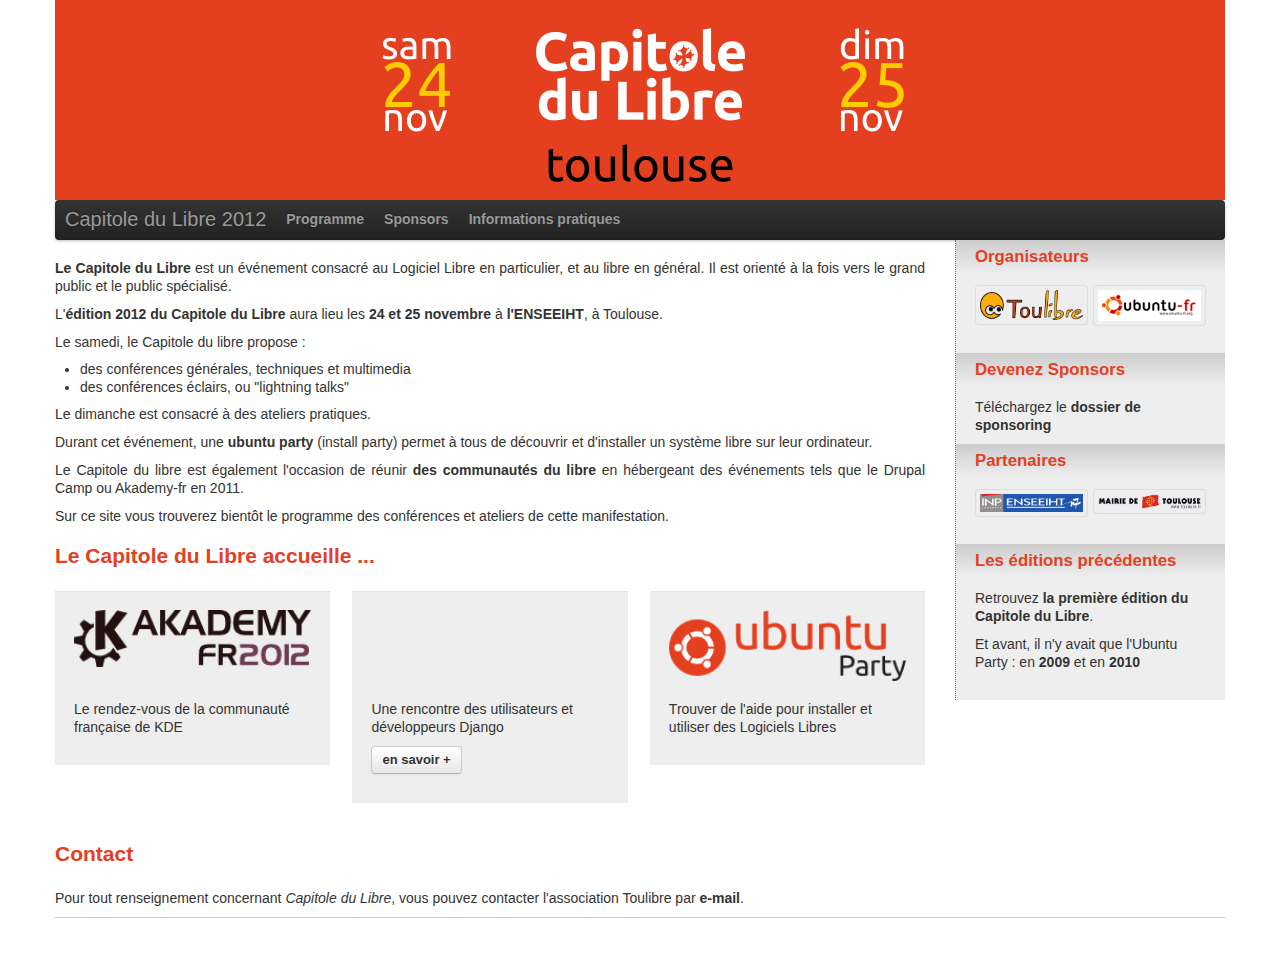
==== commit 834af8bd: "Add correct doctype." ====
--- a/2012/index.html
+++ b/2012/index.html
@@ -5,7 +5,7 @@
     <meta http-equiv="content-type" content="text/html; charset=utf-8">
     <title>Capitole du Libre 2012</title>
 
-	<meta name="keywords" content="toulouse, toulibre, django, ubuntu, kde, akademy, djangocon, ubuntu-party, logiciel libre">
+	<meta name="keywords" content="toulouse, toulibre, drupal, ubuntu, kde, akademy, drupalcamp, ubuntu-party, logiciel libre">
     <meta name="description" content="Le Capitole du libre est l'événement toulousain majeur autour du Logiciel Libre. L'édition 2012 aura lieu les 24 et 25 novembre. ">
     <meta content="index,follow" name="robots">
     <link href="images/favicon.ico" rel="shortcut icon">
@@ -53,7 +53,7 @@
 -->
                 <section id="description" class="vevent">
                     <p><strong class="summary">Le Capitole du Libre</strong> est un événement consacré au Logiciel Libre en particulier, et au libre en général. Il est orienté à la fois vers le grand public et le public spécialisé.</p>
-                    <p>L'<a href="http://www.capitoledulibre.org/2012/" class="url" name="Capitole du libre 2012" title="Capitole du libre 2012">édition 2012 du Capitole du Libre</a> aura lieu les <strong>24 et 25 novembre</strong> à <strong>l'ENSEEIHT</strong>, à Toulouse.</p>
+                    <p>L'<a href="http://www.capitoledulibre.org/2012/" class="url" name="Capitole du libre 2012" title="Capitole du libre 2012">édition 2012 du Capitole du Libre</a> aura lieu les <strong class="dtstart">24 et 25 novembre</strong> à <strong>l'ENSEEIHT</strong>, à Toulouse.</p>
                     
                     <p>Le samedi, le Capitole du libre propose&nbsp;:</p>
                     <ul>
@@ -146,11 +146,6 @@
                 </ul>
             </section>
             
-            <section id="communiquer">
-                <h2>Communiquez !</h2>
-				<p>Suivez <a alt="Suivez l'événement sur Lanyrd" target="_blank" href="http://lanyrd.com/2012/capitole-du-libre/">le capitole du libre sur Lanyrd.com</a></p>
-            </section>
-            
             <section id="editions-precedentes">
                 <h2>Les éditions précédentes</h2>
                 <p>Retrouvez <a href="/2011" alt="Capitole du libre 2011">la première édition du Capitole du Libre</a>.</p>
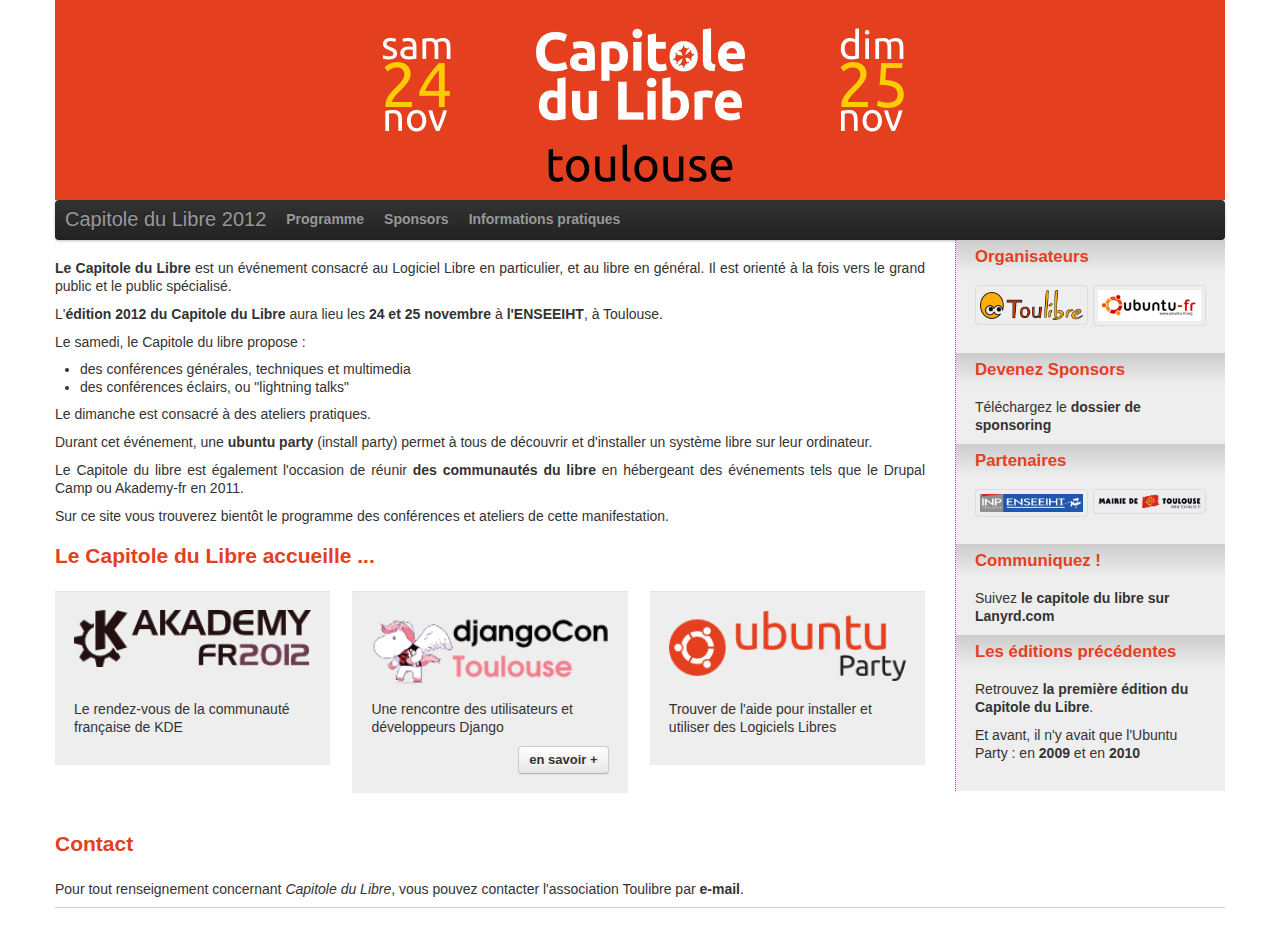
==== commit ce3b1e0a: "Logo django toulouse." ====
--- a/2012/index.html
+++ b/2012/index.html
@@ -5,7 +5,7 @@
     <meta http-equiv="content-type" content="text/html; charset=utf-8">
     <title>Capitole du Libre 2012</title>
 
-	<meta name="keywords" content="toulouse, toulibre, drupal, ubuntu, kde, akademy, drupalcamp, ubuntu-party, logiciel libre">
+	<meta name="keywords" content="toulouse, toulibre, django, ubuntu, kde, akademy, djangocon, ubuntu-party, logiciel libre">
     <meta name="description" content="Le Capitole du libre est l'événement toulousain majeur autour du Logiciel Libre. L'édition 2012 aura lieu les 24 et 25 novembre. ">
     <meta content="index,follow" name="robots">
     <link href="images/favicon.ico" rel="shortcut icon">
@@ -22,7 +22,7 @@
 
 	<div class="row">
         <div id="header" class="span12">
-            <a href="#" alt="accueil"><img src="images/logo-cdl2012.png" class="align-center" alt="Logo capitole du libre" /></a>
+            <a href="http://www.capitoledulibre.org/2012/" alt="accueil"><img src="images/logo-cdl2012.png" class="align-center" alt="Logo capitole du libre" /></a>
             <h1 class="hidden">Capitole du Libre</h1>
             <p class="hidden">24-25 novembre 2012</p>
             <p class="hidden">ENSEEIHT, Toulouse</p>
@@ -53,7 +53,7 @@
 -->
                 <section id="description" class="vevent">
                     <p><strong class="summary">Le Capitole du Libre</strong> est un événement consacré au Logiciel Libre en particulier, et au libre en général. Il est orienté à la fois vers le grand public et le public spécialisé.</p>
-                    <p>L'<a href="http://www.capitoledulibre.org/2012/" class="url" name="Capitole du libre 2012" title="Capitole du libre 2012">édition 2012 du Capitole du Libre</a> aura lieu les <strong class="dtstart">24 et 25 novembre</strong> à <strong>l'ENSEEIHT</strong>, à Toulouse.</p>
+                    <p>L'<a href="http://www.capitoledulibre.org/2012/" class="url" name="Capitole du libre 2012" title="Capitole du libre 2012">édition 2012 du Capitole du Libre</a> aura lieu les <strong>24 et 25 novembre</strong> à <strong>l'ENSEEIHT</strong>, à Toulouse.</p>
                     
                     <p>Le samedi, le Capitole du libre propose&nbsp;:</p>
                     <ul>
@@ -87,7 +87,7 @@
                 <div class="well">
                 <h3 class="hide-text">Rencontre Django FR</h3>
                 <p>Une rencontre des utilisateurs et développeurs Django</p>
-                <p class="align-right"><a class="btn" target="_blank" href="http://rencontres.django-fr.org/2012/tolosa/" alt="Rencontres Django 2012: Tolosa">en savoir +</a></p>
+                <div class="align-right"><a class="btn" target="_blank" href="http://rencontres.django-fr.org/2012/tolosa/" alt="Rencontres Django 2012: Tolosa">en savoir +</a></div>
                 </div>
             </div>
 
@@ -146,6 +146,11 @@
                 </ul>
             </section>
             
+            <section id="communiquer">
+                <h2>Communiquez !</h2>
+				<p>Suivez <a alt="Suivez l'événement sur Lanyrd" target="_blank" href="http://lanyrd.com/2012/capitole-du-libre/">le capitole du libre sur Lanyrd.com</a></p>
+            </section>
+            
             <section id="editions-precedentes">
                 <h2>Les éditions précédentes</h2>
                 <p>Retrouvez <a href="/2011" alt="Capitole du libre 2011">la première édition du Capitole du Libre</a>.</p>
--- a/2012/css/styles.css
+++ b/2012/css/styles.css
@@ -90,12 +90,9 @@
 .navbar {
   margin-bottom: 0;
 }
-<<<<<<< HEAD
 .align-right {
   text-align: right;
 }
-=======
->>>>>>> e9830806a4116501ea375786517910349a05541d
 
 /* homepage *
   --------- */
@@ -166,7 +163,7 @@
   margin-bottom: 0;
 }
 #djangofr h3 {
-  background-image: url('../images/django-fr.png');
+  background-image: url('../images/django-fr-toulouse.png');
 }
 #akademyfr h3 {
   background-image: url('../images/akademy-fr.png');
